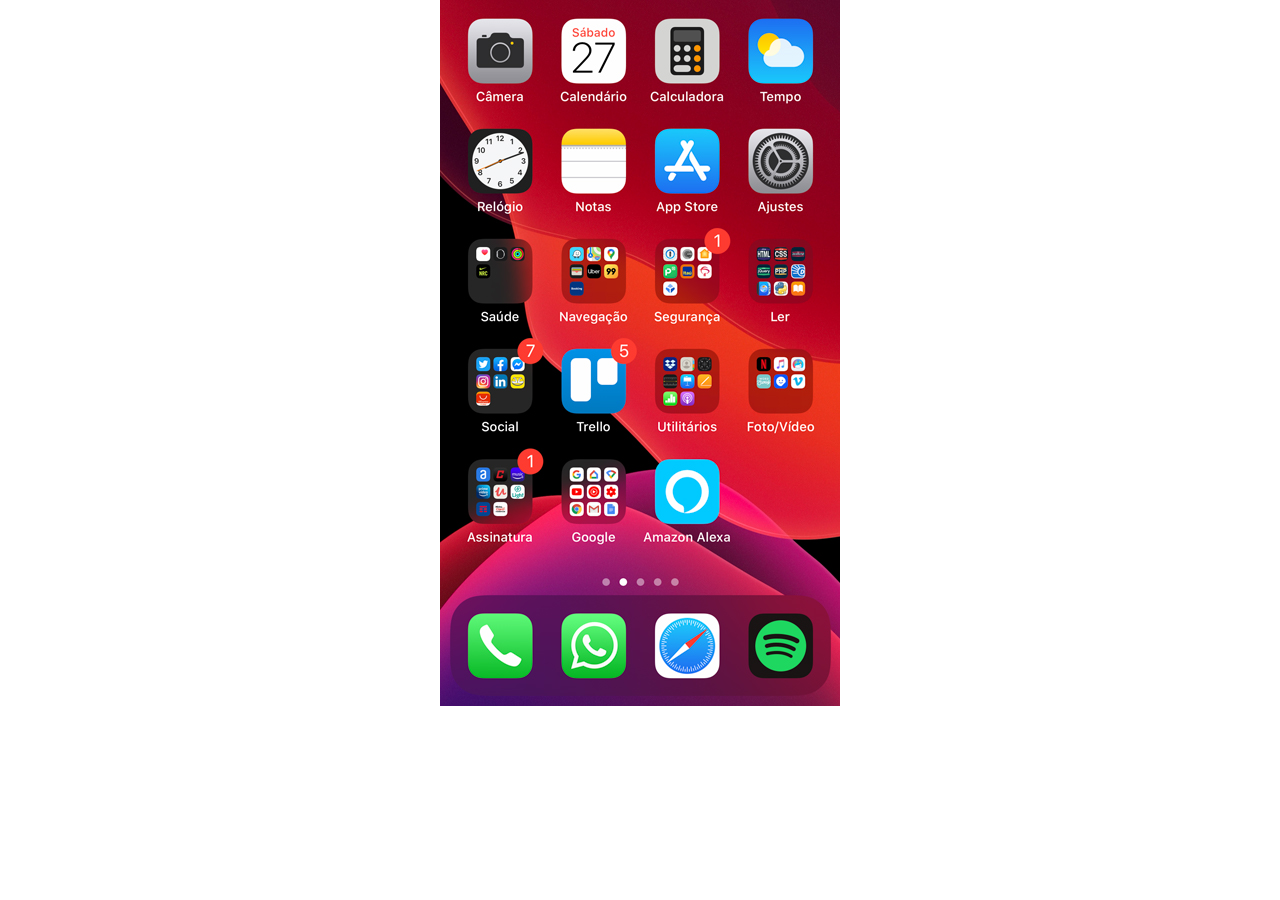
==== home.html @ 0cf26583 "começo" ====
<!DOCTYPE html>
<html lang="pt-br">
<head>
    <meta charset="UTF-8">
    <meta name="viewport" content="width=device-width, initial-scale=1.0">
    <title>home</title>
    <style>
        *{
            margin: 0px;
            padding: 0px;

        }

        body{
            width: 100vw;
            height: 100vh;
            background: url(imagens/tela-home.jpg) no-repeat top center;
        }
    </style>
</head>
<body>
    
</body>
</html>
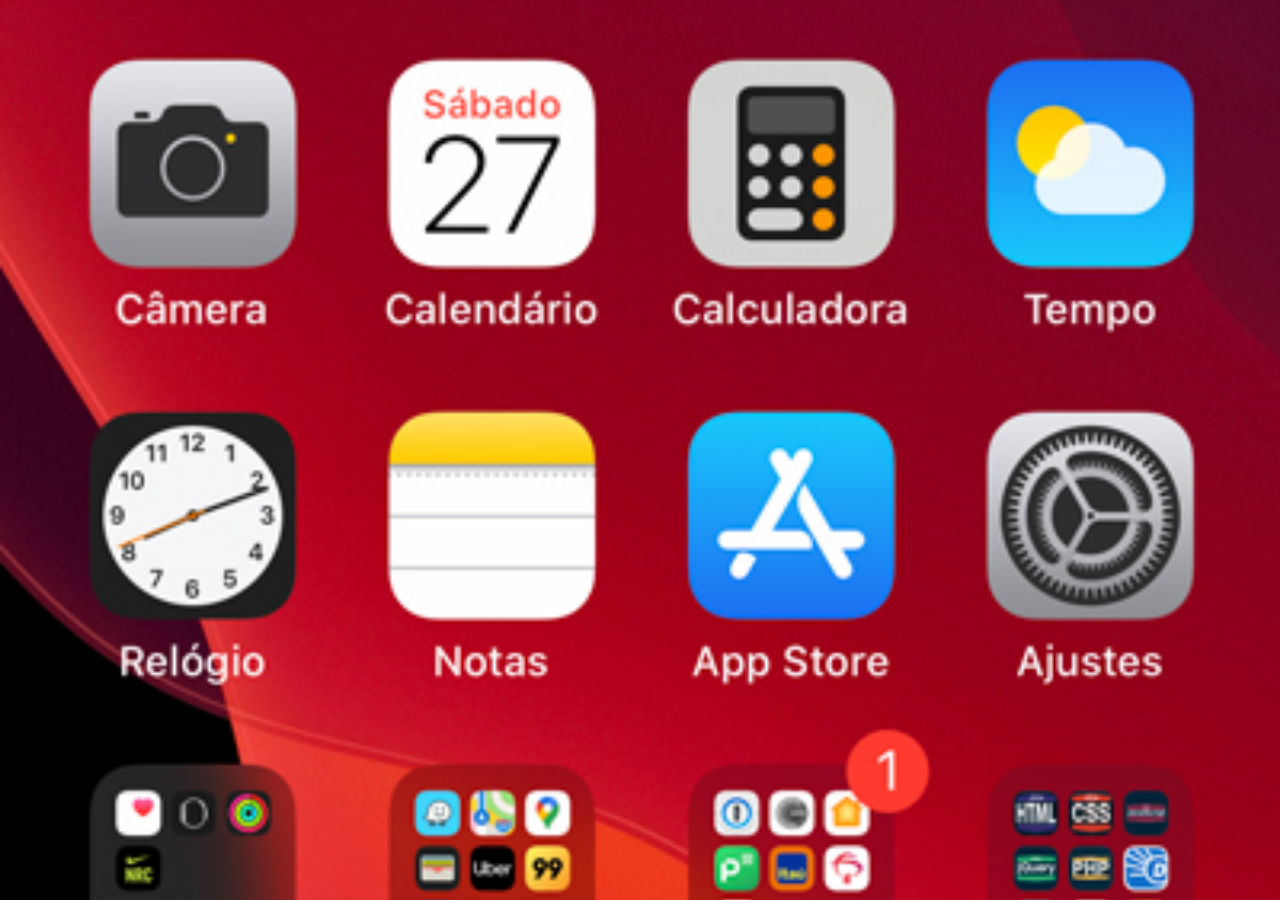
==== commit 7aac6b84: "project finished" ====
--- a/home.html
+++ b/home.html
@@ -15,6 +15,8 @@
             width: 100vw;
             height: 100vh;
             background: url(imagens/tela-home.jpg) no-repeat top center;
+            background-size: cover;
+            background-attachment: fixed;
         }
     </style>
 </head>
